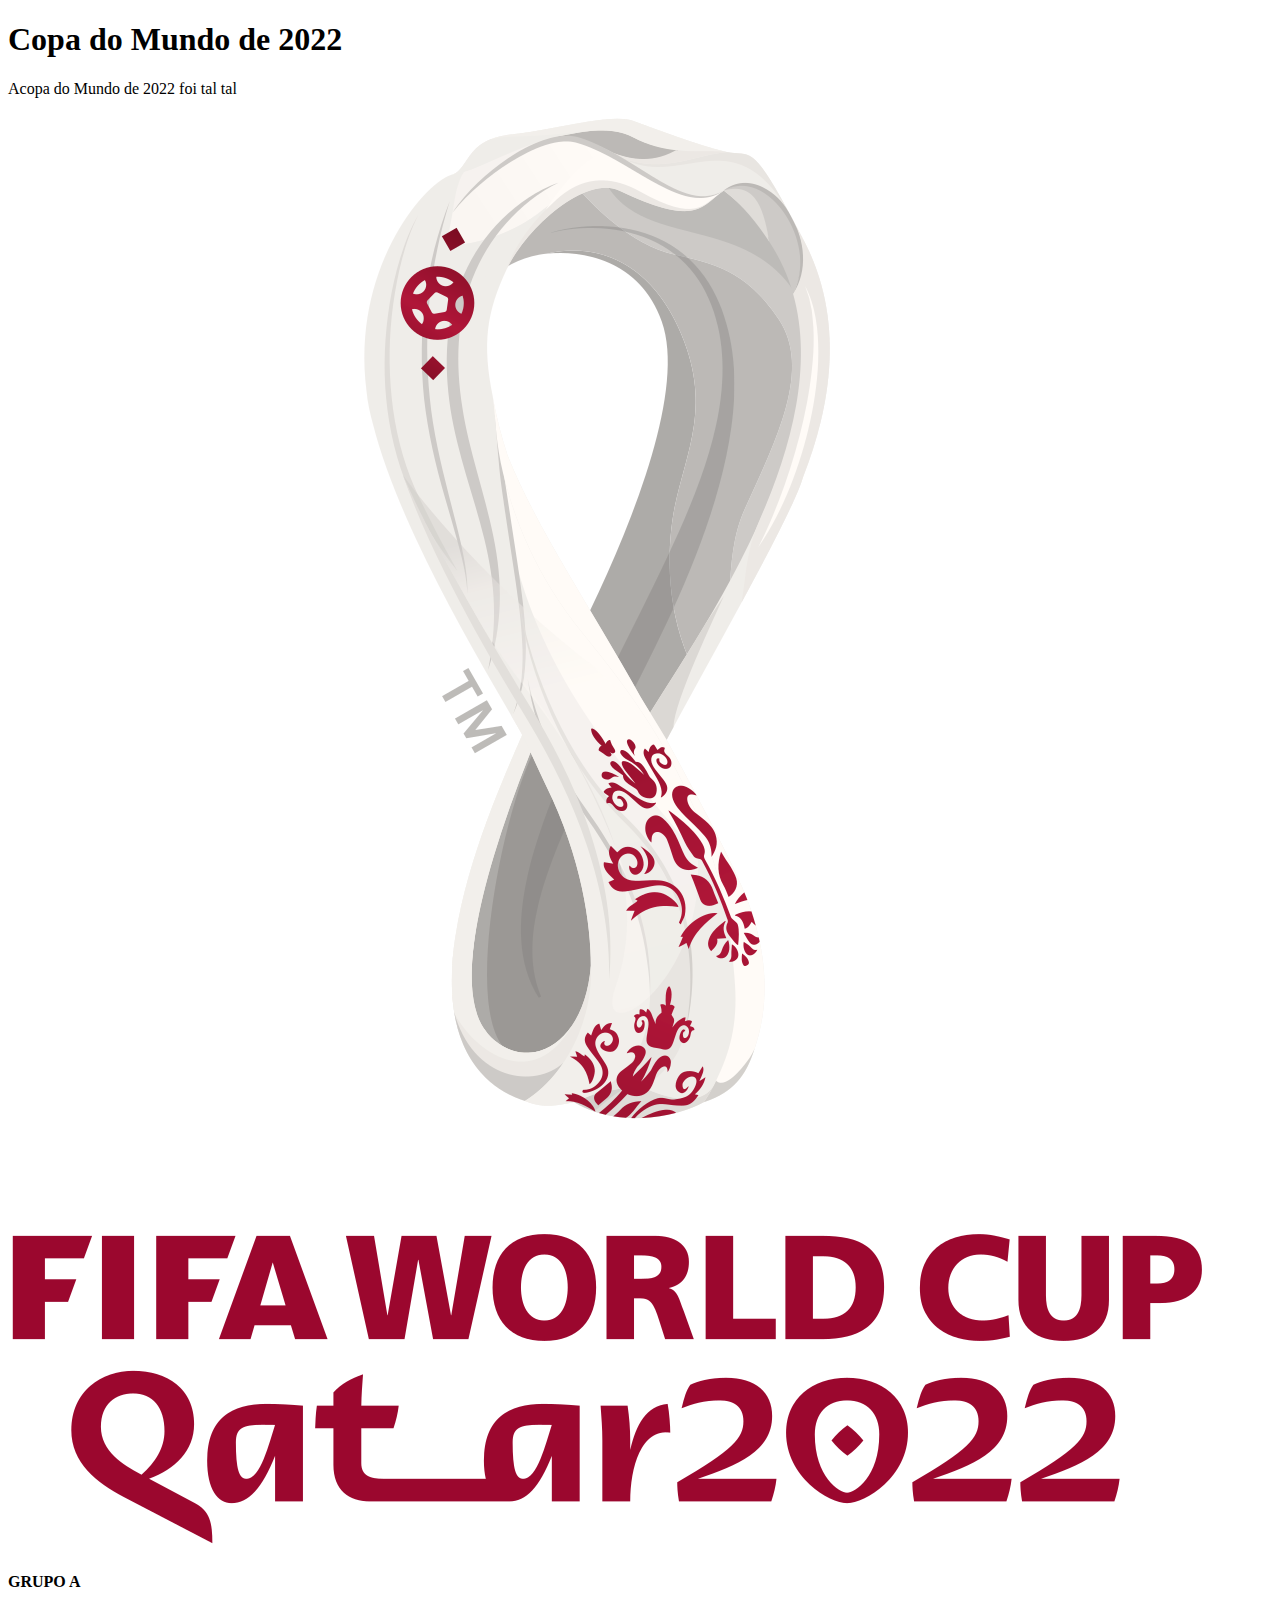
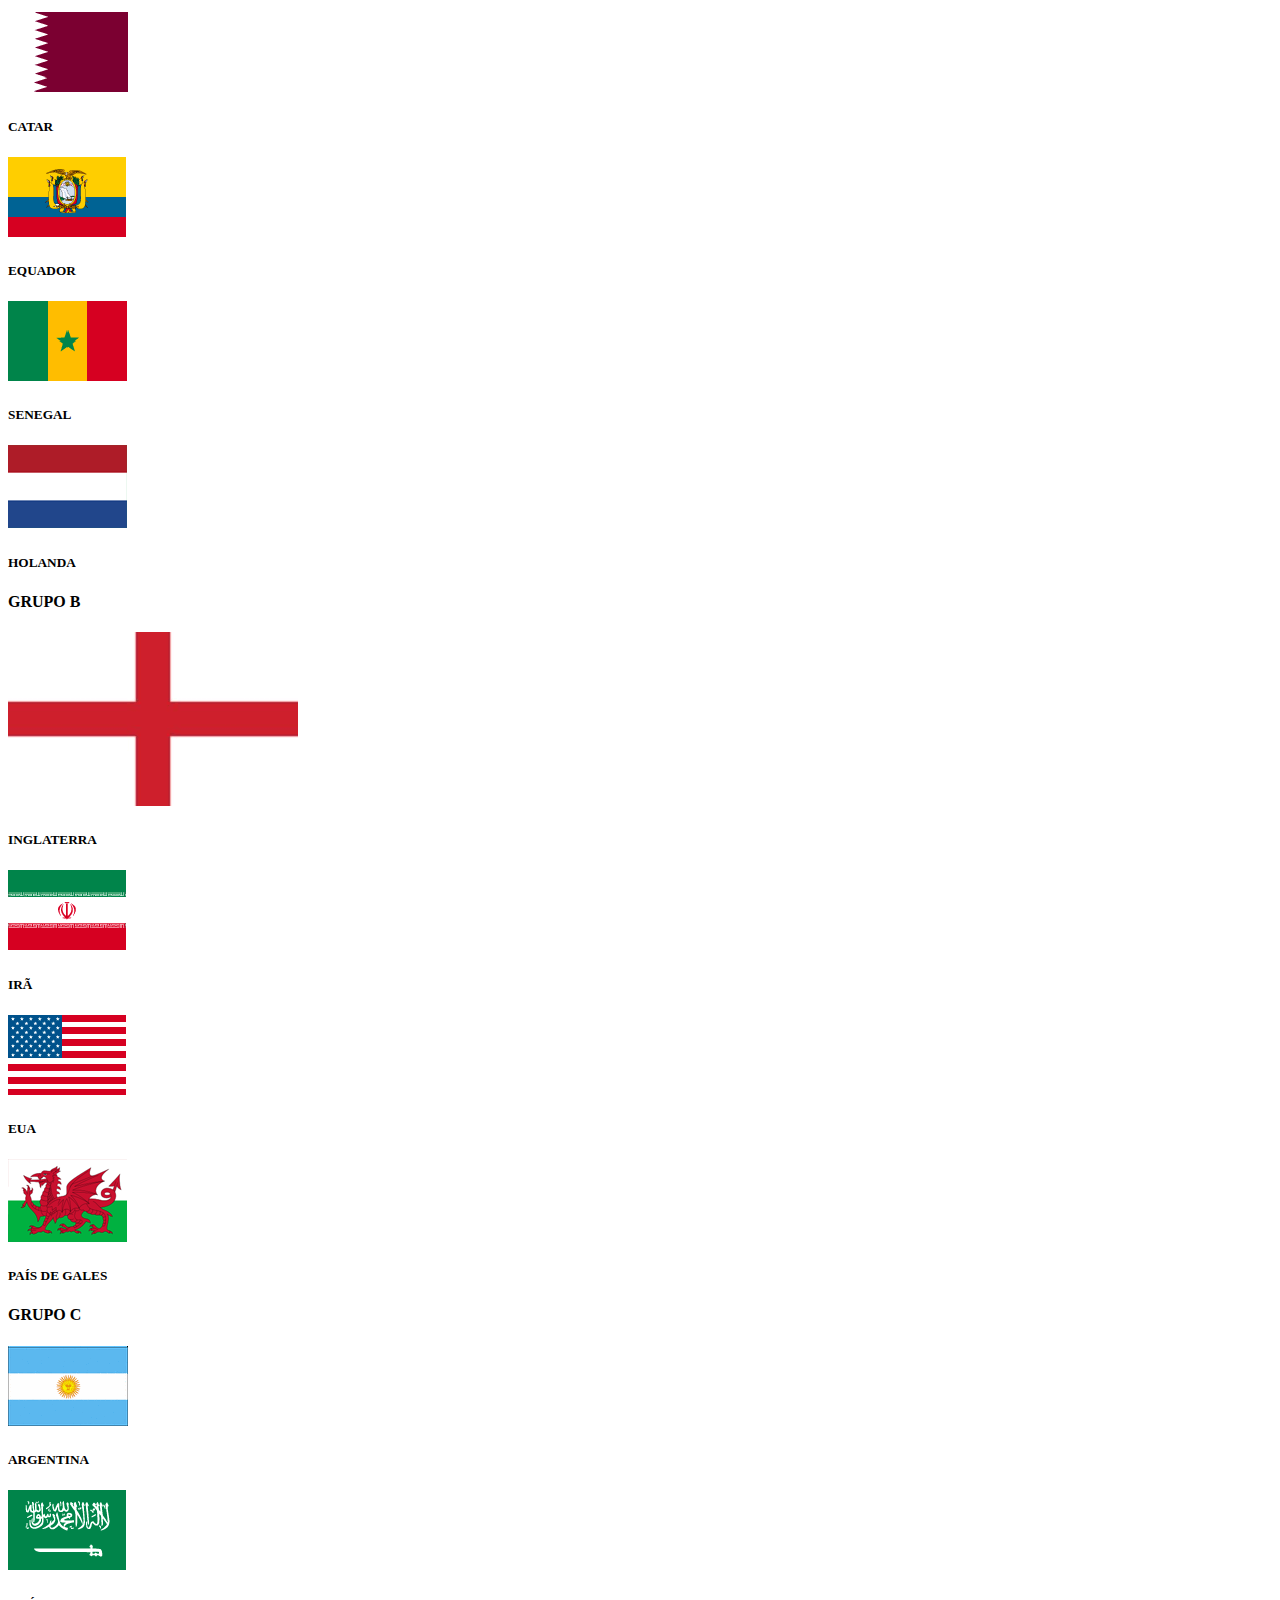
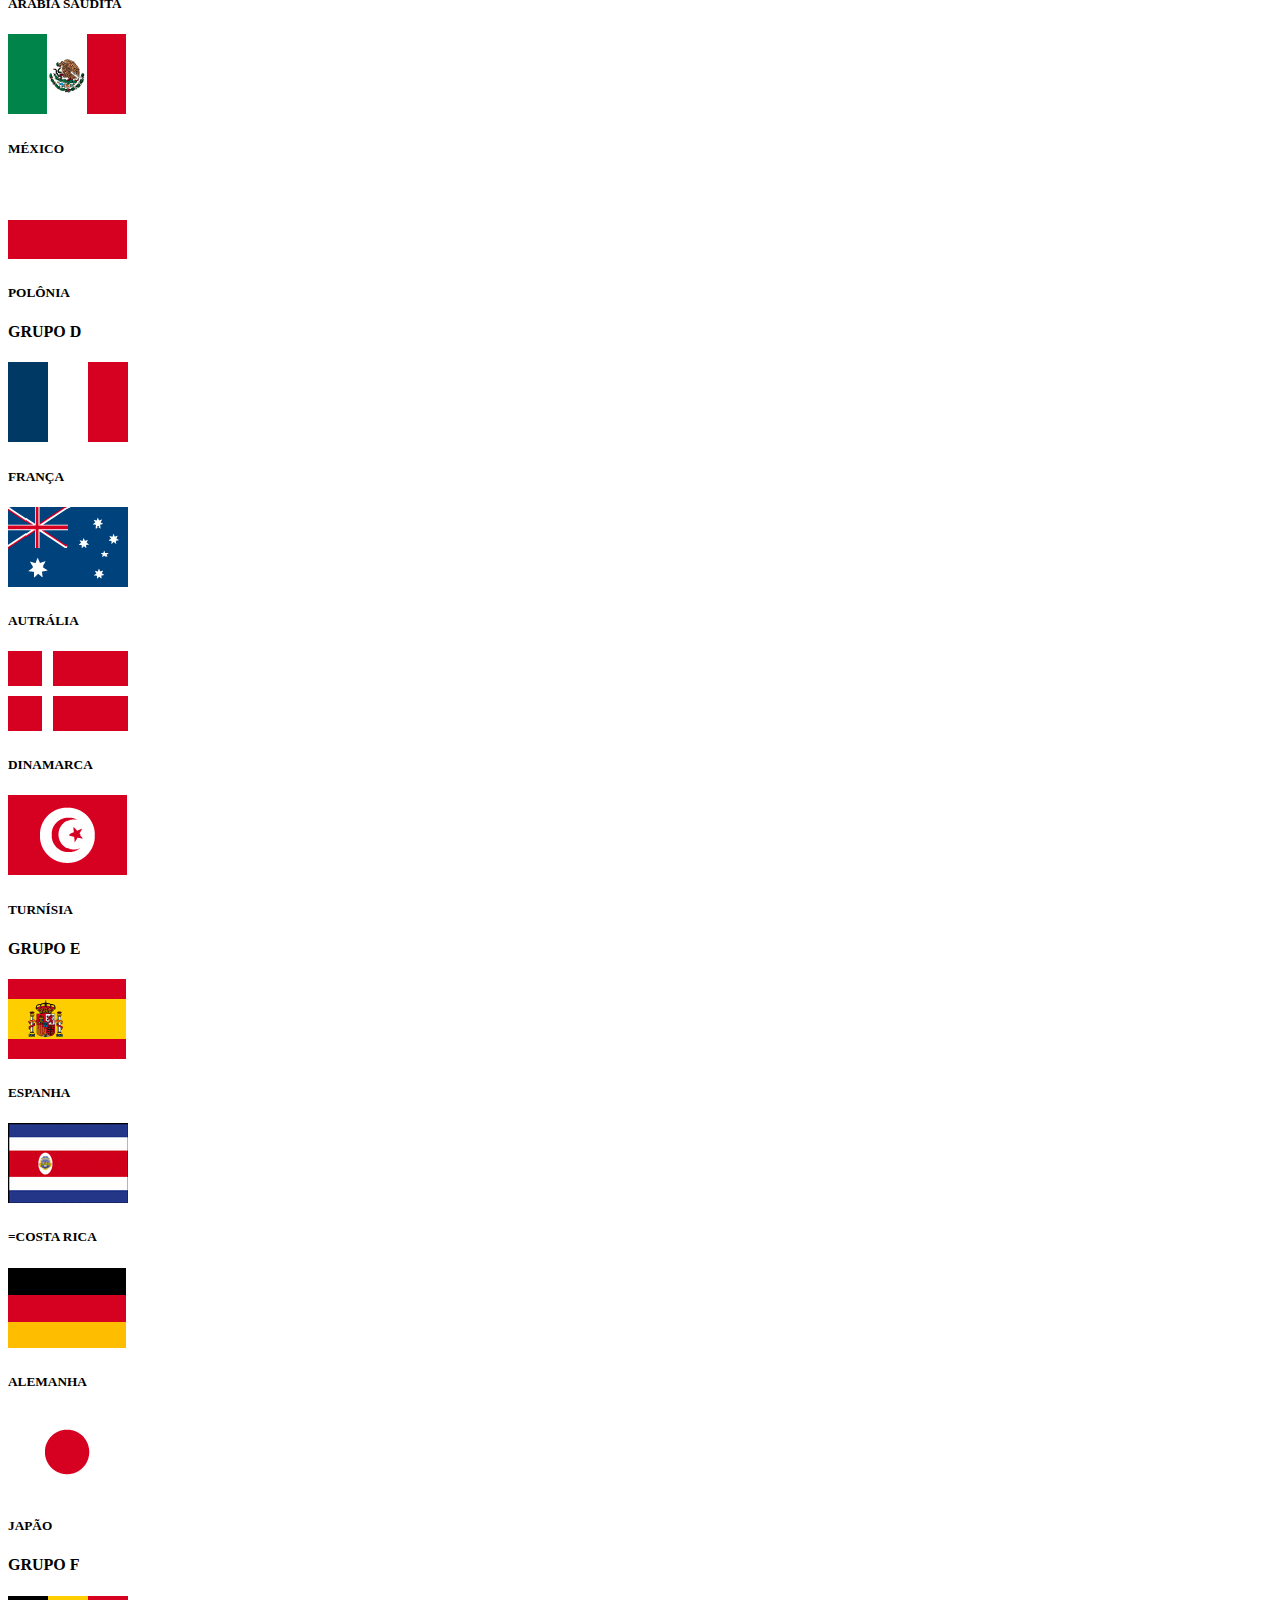
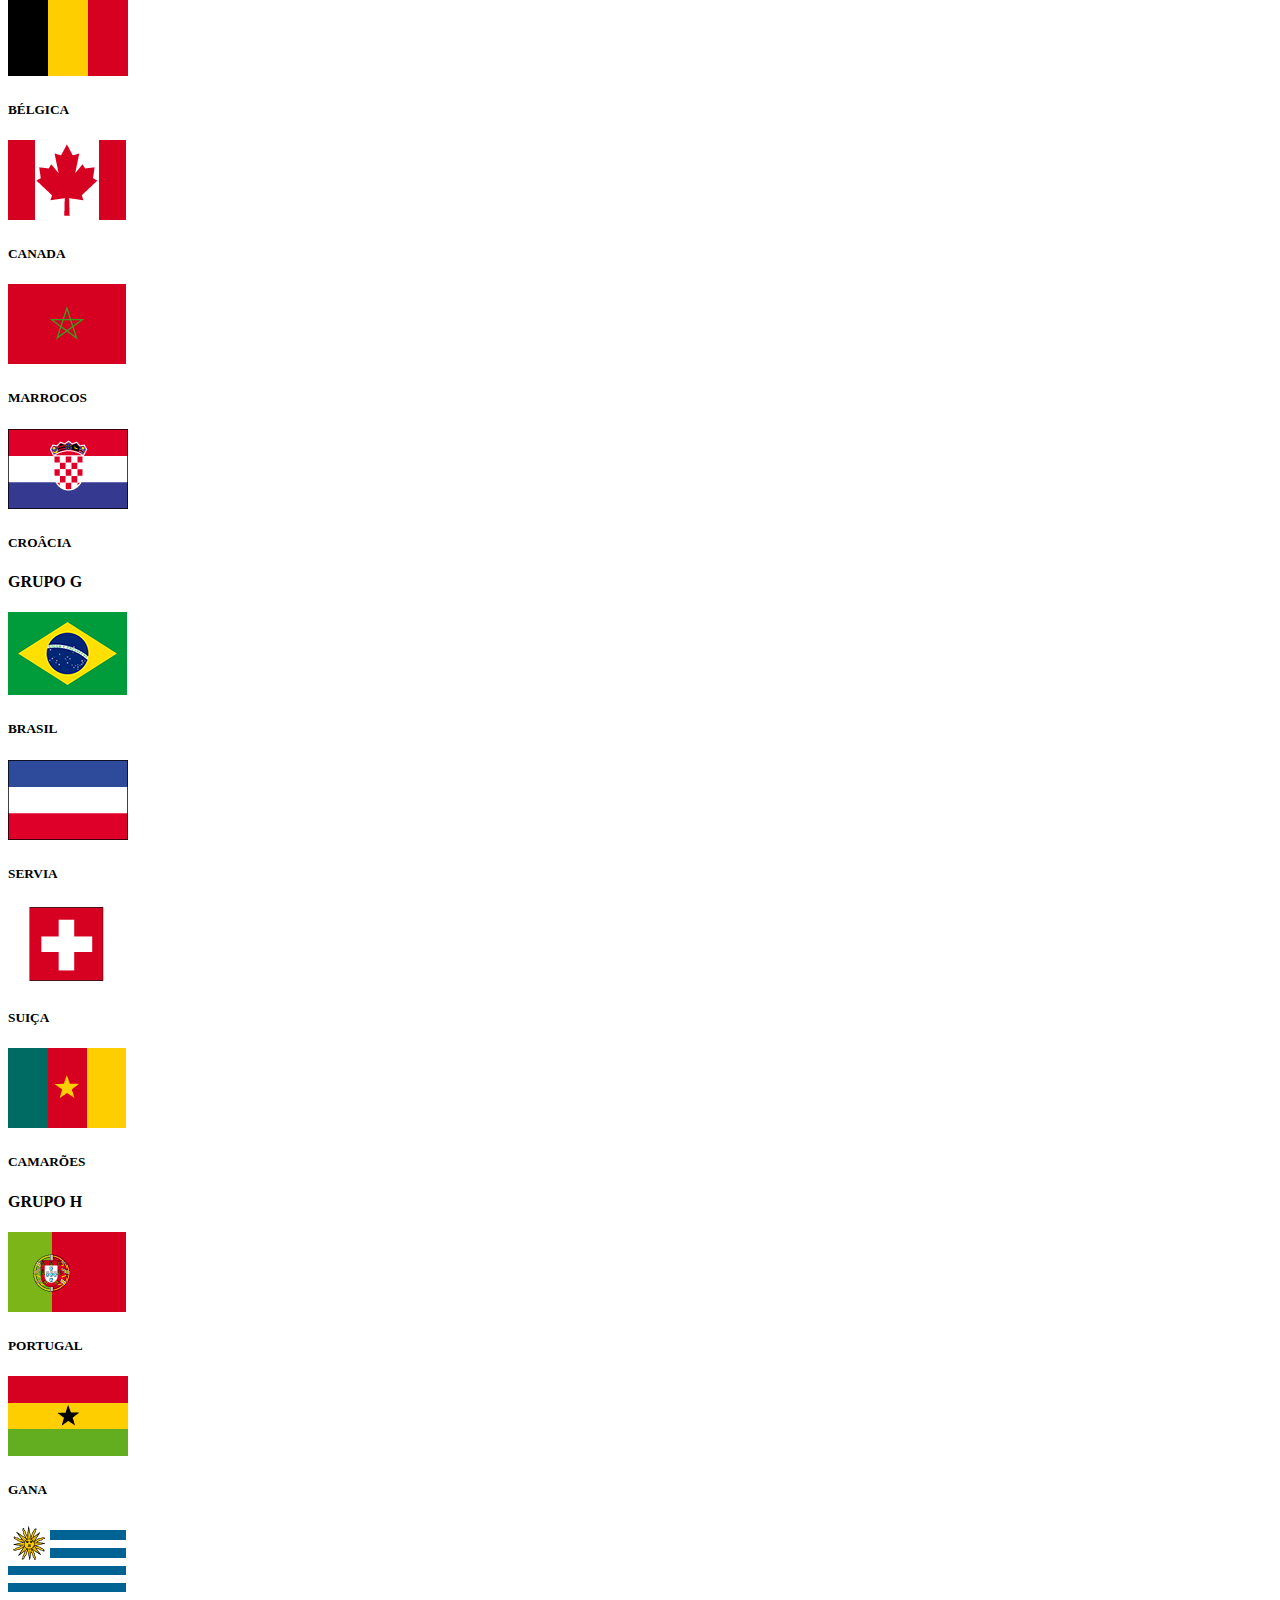
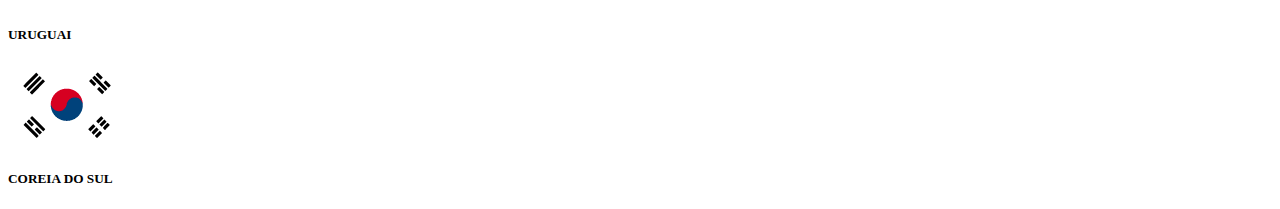
==== Copa_Mundo2022/index.html @ 10f7e286 "Add files via upload" ====
<!DOCTYPE html>
<html lang="pt-br">
<head>
    <meta charset="UTF-8">
    <meta name="viewport" content="width=device-width, initial-scale=1.0">
    <title>Copa do Mundo 2022</title>
    <link rel="stylesheet" href="style.css">
</head>
<body>
    <div>
        <h1>Copa do Mundo de 2022</h1>
        <p class="descricao"> Acopa do Mundo de 2022 foi tal tal</p>
        <img class="im-logo" src="img/logo-copa22.png" alt="Copa do Mundo 2022">
    </div>

    <div class="corpo">
        
        <div class="grande">

            <div class="chaves">

                <div class="grupo">

                    <h4 class="nomegrupo">GRUPO A</h4>
                    <img class="img-bandeiras" src="img/bandeiras/Catar.png" alt="Catar">
                    <h5 class="nomepais"> CATAR</h5>
                    <img class="img-bandeiras" src="img/bandeiras/Equador.png" alt="Equador">
                    <h5 class="nomepais"> EQUADOR</h5>
                    <img class="img-bandeiras" src="img/bandeiras/Senegal.png" alt="Senegal">
                    <h5 class="nomepais"> SENEGAL</h5>
                    <img class="img-bandeiras" src="img/bandeiras/Holanda.png" alt="Holanda">
                    <h5 class="nomepais"> HOLANDA</h5>

                </div>
            </div>

            <div class="chaves">

                <div class="grupo">

                    <h4 class="nomegrupo">GRUPO B</h4>
                    <img class="img-bandeiras" src="img/bandeiras/Inglaterra.png" alt="Catar">
                    <h5 class="nomepais"> INGLATERRA</h5>
                    <img class="img-bandeiras" src="img/bandeiras/Ira.png" alt="Equador">
                    <h5 class="nomepais"> IRÃ</h5>
                    <img class="img-bandeiras" src="img/bandeiras/eua.png" alt="Senegal">
                    <h5 class="nomepais"> EUA</h5>
                    <img class="img-bandeiras" src="img/bandeiras/PaisDeGales.png" alt="Holanda">
                    <h5 class="nomepais"> PAÍS DE GALES</h5>

                </div>
            </div>
            
            <div class="chaves">

                <div class="grupo">

                    <h4 class="nomegrupo">GRUPO C</h4>
                    <img class="img-bandeiras" src="img/bandeiras/Argentina.png" >
                    <h5 class="nomepais"> ARGENTINA</h5>
                    <img class="img-bandeiras" src="img/bandeiras/ArabiaSaudita.png" >
                    <h5 class="nomepais"> ARÁBIA SAUDITA</h5>
                    <img class="img-bandeiras" src="img/bandeiras/Mexico.png">
                    <h5 class="nomepais"> MÉXICO</h5>
                    <img class="img-bandeiras" src="img/bandeiras/Polonia.png" >
                    <h5 class="nomepais"> POLÔNIA</h5>

                </div>
            </div>
            
            <div class="chaves">

                <div class="grupo">

                    <h4 class="nomegrupo">GRUPO D</h4>
                    <img class="img-bandeiras" src="img/bandeiras/França.png">
                    <h5 class="nomepais"> FRANÇA</h5>
                    <img class="img-bandeiras" src="img/bandeiras/Australia.png">
                    <h5 class="nomepais"> AUTRÁLIA</h5>
                    <img class="img-bandeiras" src="img/bandeiras/Dinamarca.png">
                    <h5 class="nomepais"> DINAMARCA</h5>
                    <img class="img-bandeiras" src="img/bandeiras/Tunisia.png">
                    <h5 class="nomepais"> TURNÍSIA</h5>

                </div>
            </div>
            
            <div class="chaves">

                <div class="grupo">

                    <h4 class="nomegrupo">GRUPO E</h4>
                    <img class="img-bandeiras" src="img/bandeiras/Espanha.png" >
                    <h5 class="nomepais"> ESPANHA</h5>
                    <img class="img-bandeiras" src="img/bandeiras/CostaRica.png">
                    <h5 class="nomepais"> =COSTA RICA</h5>
                    <img class="img-bandeiras" src="img/bandeiras/Alemanha.png" >
                    <h5 class="nomepais"> ALEMANHA</h5>
                    <img class="img-bandeiras" src="img/bandeiras/Japao.png">
                    <h5 class="nomepais"> JAPÃO</h5>

                </div>
            </div>
            
            <div class="chaves">

                <div class="grupo">

                    <h4 class="nomegrupo">GRUPO F</h4>
                    <img class="img-bandeiras" src="img/bandeiras/Belgica.png" >
                    <h5 class="nomepais"> BÉLGICA</h5>
                    <img class="img-bandeiras" src="img/bandeiras/Canada.png" >
                    <h5 class="nomepais"> CANADA</h5>
                    <img class="img-bandeiras" src="img/bandeiras/Marrocos.png">
                    <h5 class="nomepais"> MARROCOS</h5>
                    <img class="img-bandeiras" src="img/bandeiras/Croacia.png" >
                    <h5 class="nomepais"> CROÂCIA</h5>

                </div>
            </div>
            
            <div class="chaves">

                <div class="grupo">

                    <h4 class="nomegrupo">GRUPO G</h4>
                    <img class="img-bandeiras" src="img/bandeiras/Brasilok.png" >
                    <h5 class="nomepais"> BRASIL</h5>
                    <img class="img-bandeiras" src="img/bandeiras/Servia.png" >
                    <h5 class="nomepais"> SERVIA</h5>
                    <img class="img-bandeiras" src="img/bandeiras/Suiça.png">
                    <h5 class="nomepais"> SUIÇA</h5>
                    <img class="img-bandeiras" src="img/bandeiras/Camaroes.png">
                    <h5 class="nomepais"> CAMARÕES</h5>

                </div>
            </div>
            
            <div class="chaves">

                <div class="grupo">

                    <h4 class="nomegrupo">GRUPO H</h4>
                    <img class="img-bandeiras" src="img/bandeiras/Portugal.png" >
                    <h5 class="nomepais"> PORTUGAL</h5>
                    <img class="img-bandeiras" src="img/bandeiras/Gana.png">
                    <h5 class="nomepais"> GANA</h5>
                    <img class="img-bandeiras" src="img/bandeiras/Uruguai.png">
                    <h5 class="nomepais"> URUGUAI</h5>
                    <img class="img-bandeiras" src="img/bandeiras/CoreiaDoSul.png">
                    <h5 class="nomepais"> COREIA DO SUL</h5>

                </div>
            </div>
            







        </div>







    </div>
</body>
</html>
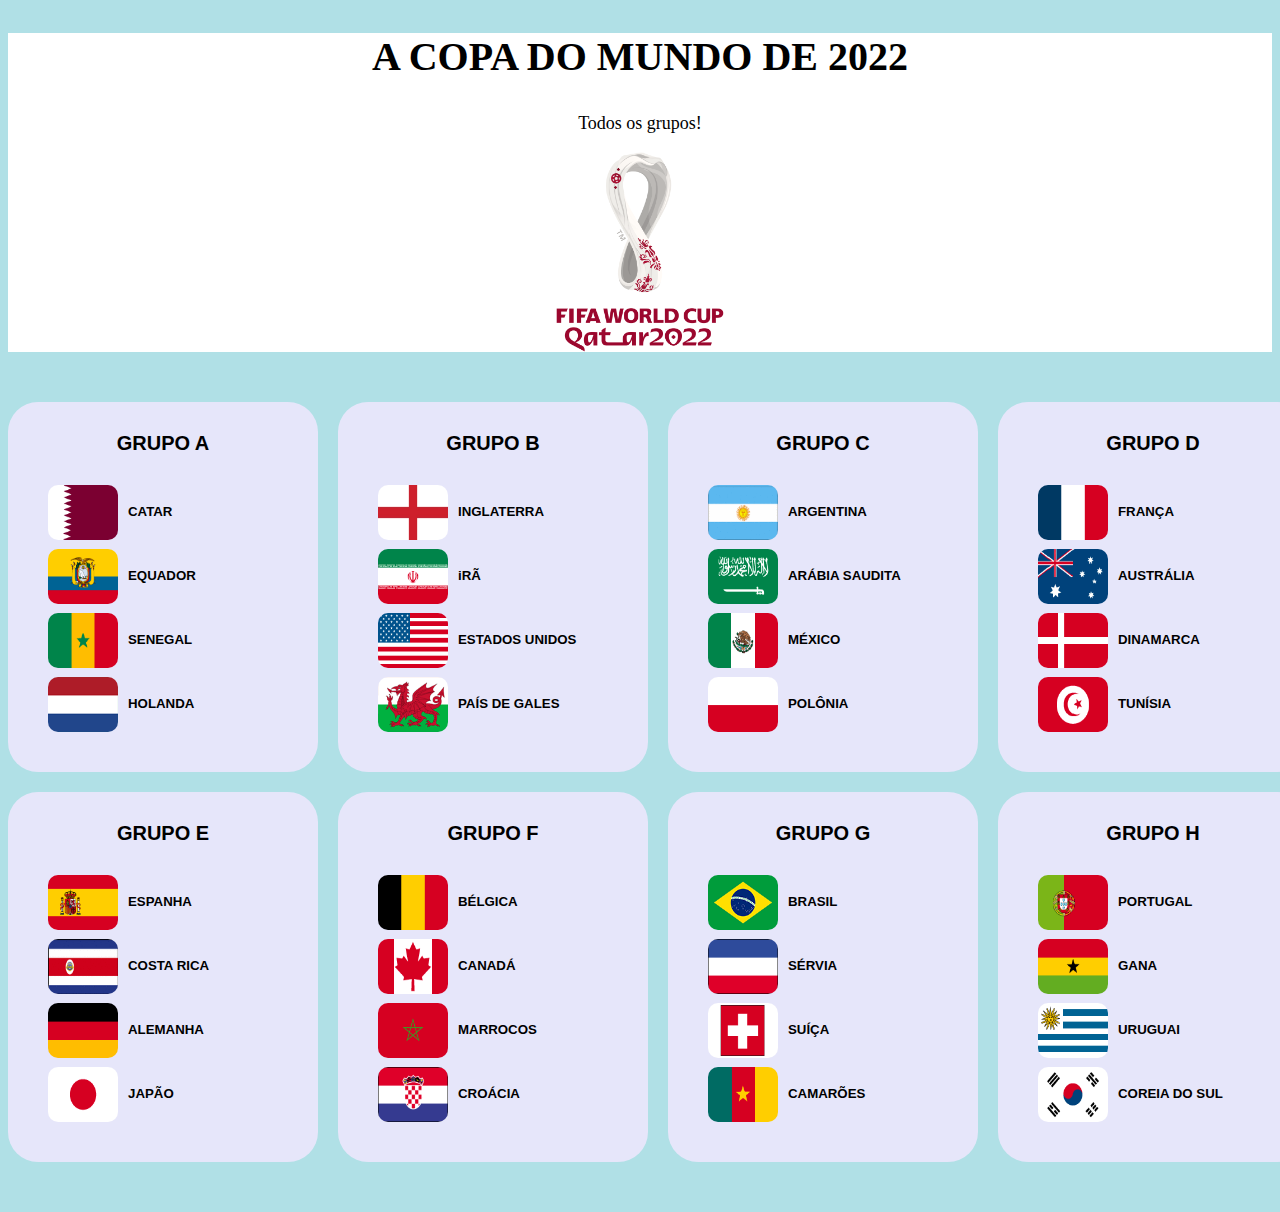
==== commit ac89cfbc: "Add files via upload" ====
--- a/Copa_Mundo2022/index.html
+++ b/Copa_Mundo2022/index.html
@@ -2,171 +2,135 @@
 <html lang="pt-br">
 <head>
     <meta charset="UTF-8">
+    <meta http-equiv="X-UA-Compatible" content="IE=edge">
     <meta name="viewport" content="width=device-width, initial-scale=1.0">
     <title>Copa do Mundo 2022</title>
-    <link rel="stylesheet" href="style.css">
+    <link rel="stylesheet" href="estilo.css">
 </head>
 <body>
-    <div>
-        <h1>Copa do Mundo de 2022</h1>
-        <p class="descricao"> Acopa do Mundo de 2022 foi tal tal</p>
-        <img class="im-logo" src="img/logo-copa22.png" alt="Copa do Mundo 2022">
+
+    <div class="cabeçalho-da-pagina">
+        <h2 class=""> A COPA DO MUNDO DE 2022</h2>
+        <p class="descrição">Todos os grupos!</p>
+        <img class="img-logo" src="img/logo-copa22.png">
     </div>
-
-    <div class="corpo">
-        
-        <div class="grande">
+    
+    <div class="corpo-da-pagina">
+        <div class="grade">
 
             <div class="chaves">
-
                 <div class="grupo">
-
-                    <h4 class="nomegrupo">GRUPO A</h4>
-                    <img class="img-bandeiras" src="img/bandeiras/Catar.png" alt="Catar">
-                    <h5 class="nomepais"> CATAR</h5>
-                    <img class="img-bandeiras" src="img/bandeiras/Equador.png" alt="Equador">
-                    <h5 class="nomepais"> EQUADOR</h5>
-                    <img class="img-bandeiras" src="img/bandeiras/Senegal.png" alt="Senegal">
-                    <h5 class="nomepais"> SENEGAL</h5>
-                    <img class="img-bandeiras" src="img/bandeiras/Holanda.png" alt="Holanda">
-                    <h5 class="nomepais"> HOLANDA</h5>
-
-                </div>
+                    <h4 class="nomedogrupo">GRUPO A</h4>
+                    <img src="img/bandeiras/Catar.png" class="img-bandeira">
+                    <h5 class="nomedopais">CATAR</h5>
+                    <img src="img/bandeiras/Equador.png" class="img-bandeira">
+                    <h5 class="nomedopais">EQUADOR</h5>
+                    <img src="img/bandeiras/Senegal.png" class="img-bandeira">
+                    <h5 class="nomedopais">SENEGAL</h5>
+                    <img src="img/bandeiras/Holanda.png" class="img-bandeira">
+                    <h5 class="nomedopais">HOLANDA</h5>
+                </div> 
             </div>
 
             <div class="chaves">
+                <div class="grupo">
+                    <h4 class="nomedogrupo">GRUPO B</h4>
+                    <img src="img/bandeiras/Inglaterra.png" class="img-bandeira">
+                    <h5 class="nomedopais">INGLATERRA</h5>
+                    <img src="img/bandeiras/Ira.png" class="img-bandeira">
+                    <h5 class="nomedopais">iRÃ</h5>
+                    <img src="img/bandeiras/eua.png" class="img-bandeira">
+                    <h5 class="nomedopais">ESTADOS UNIDOS</h5>
+                    <img src="img/bandeiras/PaisDeGales.png" class="img-bandeira">
+                    <h5 class="nomedopais">PAÍS DE GALES</h5>
+                </div> 
+            </div>
 
+            <div class="chaves">
                 <div class="grupo">
+                    <h4 class="nomedogrupo">GRUPO C</h4>
+                    <img src="img/bandeiras/Argentina.png" class="img-bandeira">
+                    <h5 class="nomedopais">ARGENTINA</h5>
+                    <img src="img/bandeiras/ArabiaSaudita.png" class="img-bandeira">
+                    <h5 class="nomedopais">ARÁBIA SAUDITA</h5>
+                    <img src="img/bandeiras/Mexico.png" class="img-bandeira">
+                    <h5 class="nomedopais">MÉXICO</h5>
+                    <img src="img/bandeiras/Polonia.png" class="img-bandeira">
+                    <h5 class="nomedopais">POLÔNIA</h5>
+                </div> 
+            </div>
 
-                    <h4 class="nomegrupo">GRUPO B</h4>
-                    <img class="img-bandeiras" src="img/bandeiras/Inglaterra.png" alt="Catar">
-                    <h5 class="nomepais"> INGLATERRA</h5>
-                    <img class="img-bandeiras" src="img/bandeiras/Ira.png" alt="Equador">
-                    <h5 class="nomepais"> IRÃ</h5>
-                    <img class="img-bandeiras" src="img/bandeiras/eua.png" alt="Senegal">
-                    <h5 class="nomepais"> EUA</h5>
-                    <img class="img-bandeiras" src="img/bandeiras/PaisDeGales.png" alt="Holanda">
-                    <h5 class="nomepais"> PAÍS DE GALES</h5>
+            <div class="chaves">
+                <div class="grupo">
+                    <h4 class="nomedogrupo">GRUPO D</h4>
+                    <img src="img/bandeiras/França.png" class="img-bandeira">
+                    <h5 class="nomedopais">FRANÇA</h5>
+                    <img src="img/bandeiras/Australia.png" class="img-bandeira">
+                    <h5 class="nomedopais">AUSTRÁLIA</h5>
+                    <img src="img/bandeiras/Dinamarca.png" class="img-bandeira">
+                    <h5 class="nomedopais">DINAMARCA</h5>
+                    <img src="img/bandeiras/Tunisia.png" class="img-bandeira">
+                    <h5 class="nomedopais">TUNÍSIA</h5>
+                </div> 
+            </div>
 
-                </div>
+            <div class="chaves">
+                <div class="grupo">
+                    <h4 class="nomedogrupo">GRUPO E</h4>
+                    <img src="img/bandeiras/Espanha.png" class="img-bandeira">
+                    <h5 class="nomedopais">ESPANHA</h5>
+                    <img src="img/bandeiras/CostaRica.png" class="img-bandeira">
+                    <h5 class="nomedopais">COSTA RICA</h5>
+                    <img src="img/bandeiras/Alemanha.png" class="img-bandeira">
+                    <h5 class="nomedopais">ALEMANHA</h5>
+                    <img src="img/bandeiras/Japao.png" class="img-bandeira">
+                    <h5 class="nomedopais">JAPÃO</h5>
+                </div> 
             </div>
-            
+
             <div class="chaves">
+                <div class="grupo">
+                    <h4 class="nomedogrupo">GRUPO F</h4>
+                    <img src="img/bandeiras/Belgica.png" class="img-bandeira">
+                    <h5 class="nomedopais">BÉLGICA</h5>
+                    <img src="img/bandeiras/Canada.png" class="img-bandeira">
+                    <h5 class="nomedopais">CANADÁ</h5>
+                    <img src="img/bandeiras/Marrocos.png" class="img-bandeira">
+                    <h5 class="nomedopais">MARROCOS</h5>
+                    <img src="img/bandeiras/Croacia.png" class="img-bandeira">
+                    <h5 class="nomedopais">CROÁCIA</h5>
+                </div> 
+            </div>
 
+            <div class="chaves">
                 <div class="grupo">
+                    <h4 class="nomedogrupo">GRUPO G</h4>
+                    <img src="img/bandeiras/Brasilok.png" class="img-bandeira">
+                    <h5 class="nomedopais">BRASIL</h5>
+                    <img src="img/bandeiras/Servia.png" class="img-bandeira">
+                    <h5 class="nomedopais">SÉRVIA</h5>
+                    <img src="img/bandeiras/Suiça.png" class="img-bandeira">
+                    <h5 class="nomedopais">SUÍÇA</h5>
+                    <img src="img/bandeiras/Camaroes.png" class="img-bandeira">
+                    <h5 class="nomedopais">CAMARÕES</h5>
+                </div> 
+            </div>
 
-                    <h4 class="nomegrupo">GRUPO C</h4>
-                    <img class="img-bandeiras" src="img/bandeiras/Argentina.png" >
-                    <h5 class="nomepais"> ARGENTINA</h5>
-                    <img class="img-bandeiras" src="img/bandeiras/ArabiaSaudita.png" >
-                    <h5 class="nomepais"> ARÁBIA SAUDITA</h5>
-                    <img class="img-bandeiras" src="img/bandeiras/Mexico.png">
-                    <h5 class="nomepais"> MÉXICO</h5>
-                    <img class="img-bandeiras" src="img/bandeiras/Polonia.png" >
-                    <h5 class="nomepais"> POLÔNIA</h5>
-
-                </div>
+            <div class="chaves">
+                <div class="grupo">
+                    <h4 class="nomedogrupo">GRUPO H</h4>
+                    <img src="img/bandeiras/Portugal.png" class="img-bandeira">
+                    <h5 class="nomedopais">PORTUGAL</h5>
+                    <img src="img/bandeiras/Gana.png" class="img-bandeira">
+                    <h5 class="nomedopais">GANA</h5>
+                    <img src="img/bandeiras/Uruguai.png" class="img-bandeira">
+                    <h5 class="nomedopais">URUGUAI</h5>
+                    <img src="img/bandeiras/CoreiaDoSul.png" class="img-bandeira">
+                    <h5 class="nomedopais">COREIA DO SUL</h5>
+                </div> 
             </div>
-            
-            <div class="chaves">
-
-                <div class="grupo">
-
-                    <h4 class="nomegrupo">GRUPO D</h4>
-                    <img class="img-bandeiras" src="img/bandeiras/França.png">
-                    <h5 class="nomepais"> FRANÇA</h5>
-                    <img class="img-bandeiras" src="img/bandeiras/Australia.png">
-                    <h5 class="nomepais"> AUTRÁLIA</h5>
-                    <img class="img-bandeiras" src="img/bandeiras/Dinamarca.png">
-                    <h5 class="nomepais"> DINAMARCA</h5>
-                    <img class="img-bandeiras" src="img/bandeiras/Tunisia.png">
-                    <h5 class="nomepais"> TURNÍSIA</h5>
-
-                </div>
-            </div>
-            
-            <div class="chaves">
-
-                <div class="grupo">
-
-                    <h4 class="nomegrupo">GRUPO E</h4>
-                    <img class="img-bandeiras" src="img/bandeiras/Espanha.png" >
-                    <h5 class="nomepais"> ESPANHA</h5>
-                    <img class="img-bandeiras" src="img/bandeiras/CostaRica.png">
-                    <h5 class="nomepais"> =COSTA RICA</h5>
-                    <img class="img-bandeiras" src="img/bandeiras/Alemanha.png" >
-                    <h5 class="nomepais"> ALEMANHA</h5>
-                    <img class="img-bandeiras" src="img/bandeiras/Japao.png">
-                    <h5 class="nomepais"> JAPÃO</h5>
-
-                </div>
-            </div>
-            
-            <div class="chaves">
-
-                <div class="grupo">
-
-                    <h4 class="nomegrupo">GRUPO F</h4>
-                    <img class="img-bandeiras" src="img/bandeiras/Belgica.png" >
-                    <h5 class="nomepais"> BÉLGICA</h5>
-                    <img class="img-bandeiras" src="img/bandeiras/Canada.png" >
-                    <h5 class="nomepais"> CANADA</h5>
-                    <img class="img-bandeiras" src="img/bandeiras/Marrocos.png">
-                    <h5 class="nomepais"> MARROCOS</h5>
-                    <img class="img-bandeiras" src="img/bandeiras/Croacia.png" >
-                    <h5 class="nomepais"> CROÂCIA</h5>
-
-                </div>
-            </div>
-            
-            <div class="chaves">
-
-                <div class="grupo">
-
-                    <h4 class="nomegrupo">GRUPO G</h4>
-                    <img class="img-bandeiras" src="img/bandeiras/Brasilok.png" >
-                    <h5 class="nomepais"> BRASIL</h5>
-                    <img class="img-bandeiras" src="img/bandeiras/Servia.png" >
-                    <h5 class="nomepais"> SERVIA</h5>
-                    <img class="img-bandeiras" src="img/bandeiras/Suiça.png">
-                    <h5 class="nomepais"> SUIÇA</h5>
-                    <img class="img-bandeiras" src="img/bandeiras/Camaroes.png">
-                    <h5 class="nomepais"> CAMARÕES</h5>
-
-                </div>
-            </div>
-            
-            <div class="chaves">
-
-                <div class="grupo">
-
-                    <h4 class="nomegrupo">GRUPO H</h4>
-                    <img class="img-bandeiras" src="img/bandeiras/Portugal.png" >
-                    <h5 class="nomepais"> PORTUGAL</h5>
-                    <img class="img-bandeiras" src="img/bandeiras/Gana.png">
-                    <h5 class="nomepais"> GANA</h5>
-                    <img class="img-bandeiras" src="img/bandeiras/Uruguai.png">
-                    <h5 class="nomepais"> URUGUAI</h5>
-                    <img class="img-bandeiras" src="img/bandeiras/CoreiaDoSul.png">
-                    <h5 class="nomepais"> COREIA DO SUL</h5>
-
-                </div>
-            </div>
-            
-
-
-
-
-
-
 
         </div>
-
-
-
-
-
-
 
     </div>
 </body>
--- a/Copa_Mundo2022/estilo.css
+++ b/Copa_Mundo2022/estilo.css
@@ -0,0 +1,64 @@
+body{
+    background-color: #B0E0E6;
+}
+.cabeçalho-da-pagina{
+    background-color: rgb(255, 255, 255);
+    display: block;
+    margin-left: auto;
+    margin-right: auto;
+}
+h2{
+    color: rgb(0, 0, 0);
+    font-family: 'Segoe UI Symbol';
+    text-align: center;
+    font-size: 40px;
+}
+.descrição{
+    font-size: 18px;
+    font-family: 'Segoe UI Symbol';
+    text-align: center;
+}
+.img-logo{
+    height: 200px;
+    display: block;
+    margin-left: auto;
+    margin-right: auto;
+}
+.corpo-da-pagina{
+    width: 1300px;
+    margin: 50px auto 50px;
+}
+.grade{
+    display: grid;
+    grid-template-columns: calc(25% - 15px) calc(25% - 15px) calc(25% - 15px) calc(25% - 15px);
+    background-color:transparent;
+    height: 760px;
+    grid-gap: 20px 20px;
+}
+.chaves{
+    background-color: 	#E6E6FA;
+    padding: 20px 20px 20px 20px;
+    border-radius: 30px;
+}
+.grupo{
+    background-color: transparent;
+    padding: 10px 10px 10px 10px;
+}
+.nomedogrupo{
+    text-transform: uppercase;
+    font-weight: 700;
+    font-size: 20px;
+    text-align: center;
+    margin: 0px 0px 0px 0px;
+    font-family: Arial, Helvetica, sans-serif;
+}
+.img-bandeira{
+    height: 55px;
+    width: 70px;
+    margin: 30px 30px 0 10px;
+    border-radius: 10px;
+}
+.nomedopais{
+    margin: -40px 30px 0 90px;
+    font-family: Arial, Helvetica, sans-serif;
+}
